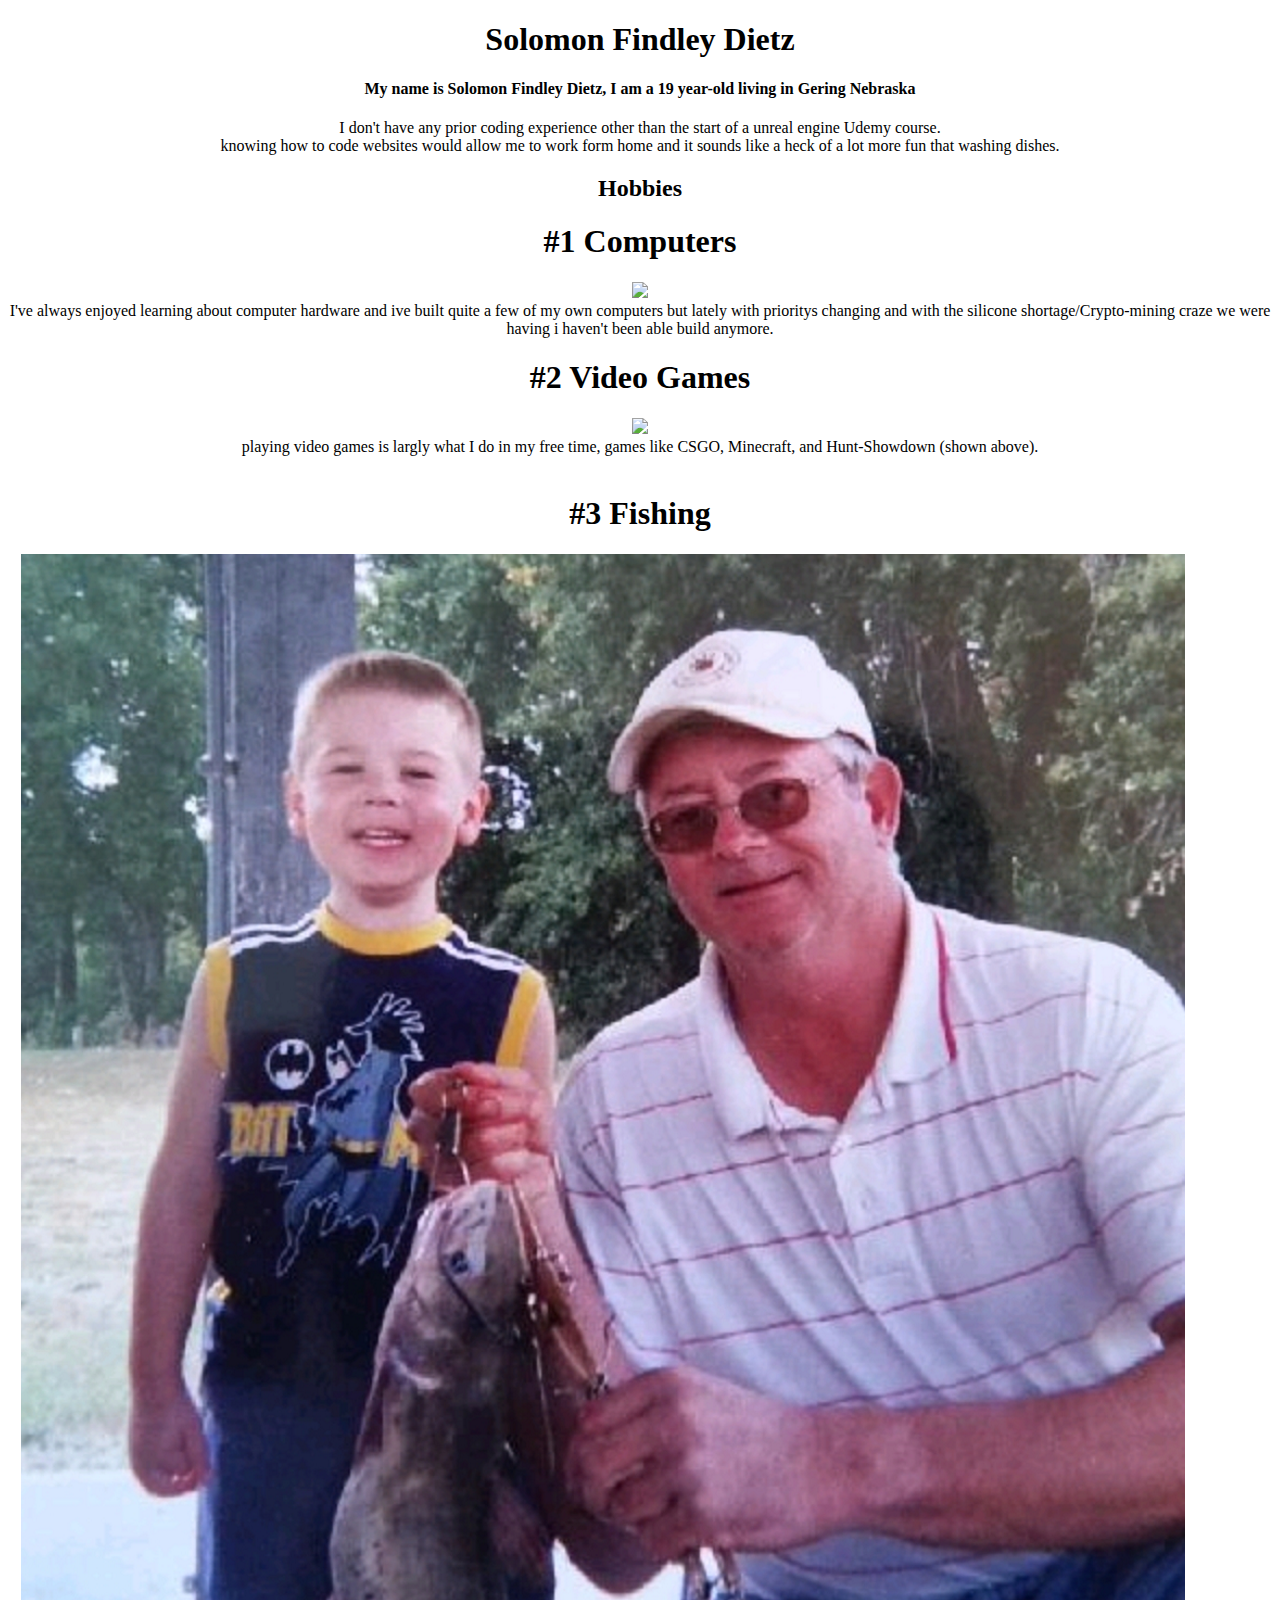
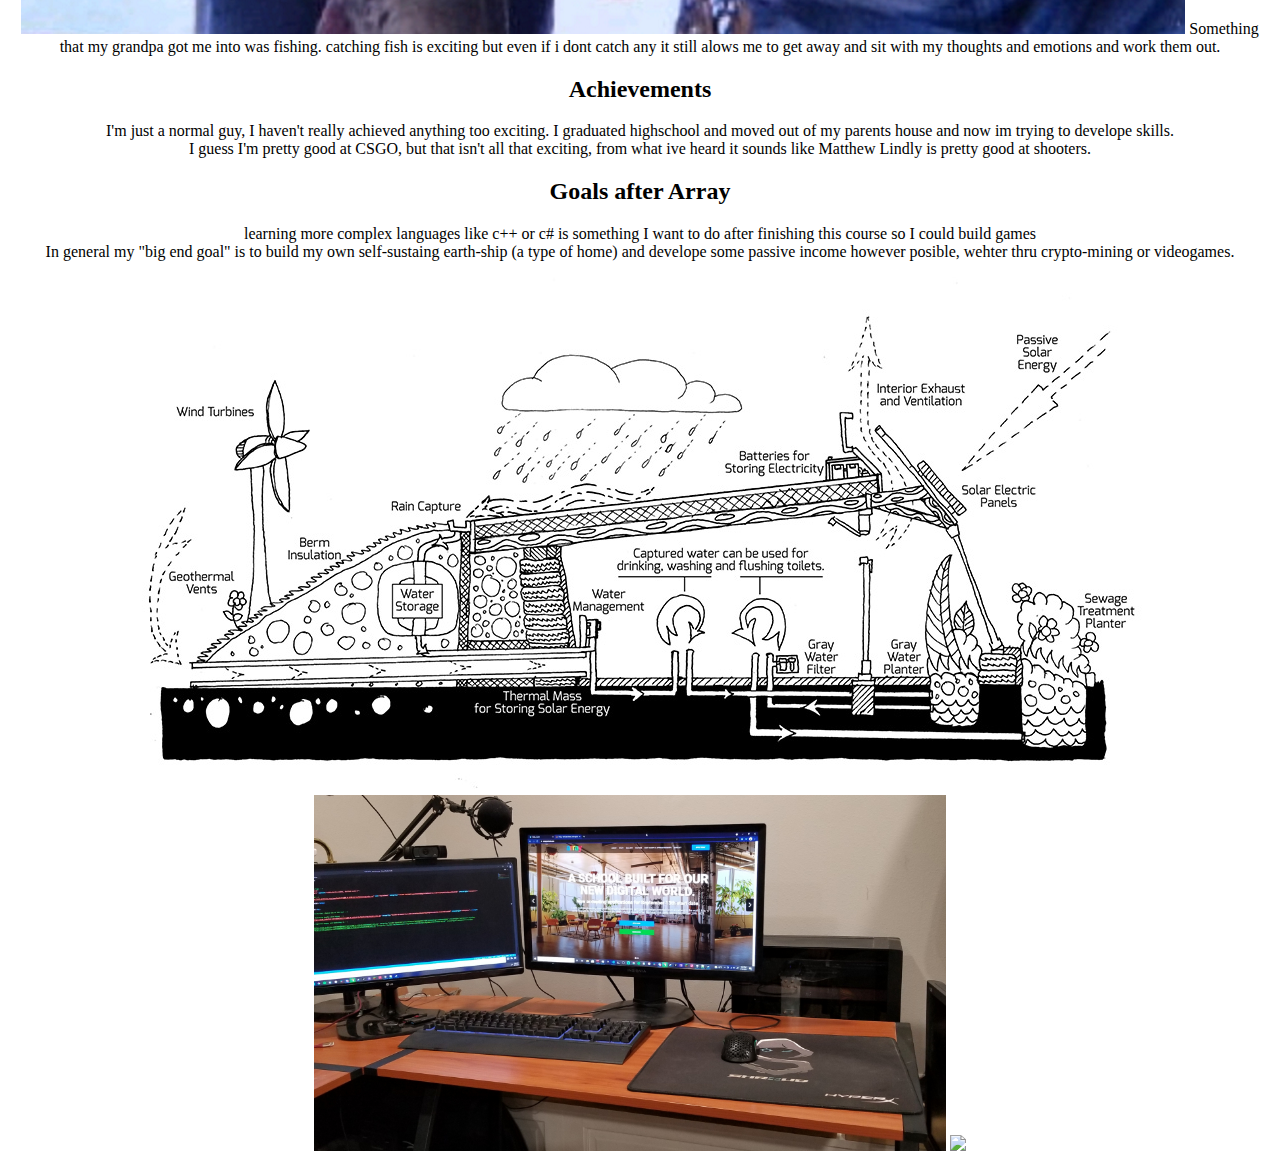
==== index.html @ b303cef9 "hello" ====
<!doctype html>
<html lang="en">
  <head>
    <link href="https://cdn.jsdelivr.net/npm/bootstrap@5.0.2/dist/css/bootstrap.min.css" rel="stylesheet" integrity="sha384-EVSTQN3/azprG1Anm3QDgpJLIm9Nao0Yz1ztcQTwFspd3yD65VohhpuuCOmLASjC" crossorigin="anonymous">
    <!-- Required meta tags -->
    <meta charset="utf-8">
    <meta name="viewport" content="width=device-width, initial-scale=1">
</head>
  <body>
     <div class="container-md" style="text-align:center">
        <div class="row gy-2 bg-light">
         <h1>Solomon Findley Dietz</h1>
            <h4 class="bg-light">
                My name is Solomon Findley Dietz, I am a 19 year-old living in Gering Nebraska<br />
            </h4>
            <p>
                I don't have any prior coding experience other than the start of a unreal engine Udemy course.<br /> knowing how to code websites would allow me to work form home and it sounds like a heck of a lot more fun that washing dishes.
            </p>
            <div class="row gy-5">
                <h2>
                    Hobbies
                </h2> 
                <!--<div class="accordion" id="accordionExample">
            <div class="accordion-item">
              <h2 class="accordion-header" id="headingOne">
                <button class="accordion-button" type="button" data-bs-toggle="collapse" data-bs-target="#collapseOne" aria-expanded="true" aria-controls="collapseOne">
                  #1 Computers
                </button>
              </h2>
              <div id="collapseOne" class="accordion-collapse collapse show" aria-labelledby="headingOne" data-bs-parent="#accordionExample">
                <div class="accordion-body">
                    <div class="row gy-4 bg-secondary bg-gradient text-white"><img src="assets\PC.png"><br />I've always enjoyed learning about computer hardware and ive built quite a few of my own computers but lately with prioritys changing and with the silicone shortage/Crypto-mining craze we were having i havent been able build anymore.</div>
                </div>
              </div>
            </div>
            <div class="accordion-item">
              <h2 class="accordion-header" id="headingTwo">
                <button class="accordion-button collapsed" type="button" data-bs-toggle="collapse" data-bs-target="#collapseTwo" aria-expanded="false" aria-controls="collapseTwo">
                  #2 Videogames
                </button>
              </h2>
              <div id="collapseTwo" class="accordion-collapse collapse" aria-labelledby="headingTwo" data-bs-parent="#accordionExample">
                <div class="accordion-body">
                    <div class="row gy-4 bg-primary bg-gradient" style="text-align: center;"> <img src="assets\Hunt.gif" width="100%"><br />video games in my free time is normal for me, games like CSGO, Minecraft, Hunt-Showdown.</div>
                </div>
              </div>
            </div>
            <div class="accordion-item">
              <h2 class="accordion-header" id="headingThree">
                <button class="accordion-button collapsed" type="button" data-bs-toggle="collapse" data-bs-target="#collapseThree" aria-expanded="false" aria-controls="collapseThree">
                  #3 Fishing
                </button>
              </h2>
              <div id="collapseThree" class="accordion-collapse collapse" aria-labelledby="headingThree" data-bs-parent="#accordionExample">
                <div class="accordion-body">
                    <div class="row gy-4 bg-info bg-gradient"><img src="assets\Fishing.png">Something that my grandpa got me into was fishing. catching fish is exciting but even if i dont catch any it still alows me to get away and sit with my thoughts and emotions and work them out.
                </div>
              </div>
            </div>
        -->
                        <p> <div class="row gy-4 bg-secondary bg-gradient text-white"><h1>#1 Computers</h1> <img src="assets\PC.png"><br />I've always enjoyed learning about computer hardware and ive built quite a few of my own computers but lately with prioritys changing and with the silicone shortage/Crypto-mining craze we were having i haven't been able build anymore.</div>
                        <div class="row gy-0 bg-primary bg-gradient text-white"> <h1>#2 Video Games</h1> <img src="assets\Hunt.gif"><br /> playing video games is largly what I do in my free time, games like CSGO, Minecraft, and Hunt-Showdown (shown above).</div><br />
                        <div class="row gy-4 bg-info bg-gradient text-white"><h1>#3 Fishing</h1> <img src="assets\Fishing.png"> Something that my grandpa got me into was fishing. catching fish is exciting but even if i dont catch any it still alows me to get away and sit with my thoughts and emotions and work them out.</div></p>
                        
                    </div>
                     
            <div class="row gy-5">
                <h2>
                Achievements
                </h2>
                    <p>I'm just a normal guy, I haven't really achieved anything too exciting. I graduated highschool and moved out of my parents house and now im trying to develope skills.<br />
                    I guess I'm pretty good at CSGO, but that isn't all that exciting, from what ive heard it sounds like Matthew Lindly is pretty good at shooters.</p>
            </div>
            <h2>
                Goals after Array
            </h2>
            <p>
                learning more complex languages like c++ or c# is something I want to do after finishing this course so I could build games<br />
                In general my "big end goal" is to build my own self-sustaing earth-ship (a type of home) and develope some passive income however posible, wehter thru crypto-mining or videogames.
            </p>
        </div>
            <div class="row bg-dark">
                <img src="assets\Earthship-systems.jpg">
                <img src="assets\csgo.gif" alt="" width="%" >
                <img src="assets\Desk.jpg" alt="" width="50%">
                <img src="assets\Rainbow.jpg" width="50%"
            </div>
        </div>   
    
       

    <script src="https://cdn.jsdelivr.net/npm/bootstrap@5.0.2/dist/js/bootstrap.bundle.min.js" integrity="sha384-MrcW6ZMFYlzcLA8Nl+NtUVF0sA7MsXsP1UyJoMp4YLEuNSfAP+JcXn/tWtIaxVXM" crossorigin="anonymous"></script>
  </body>
</html>
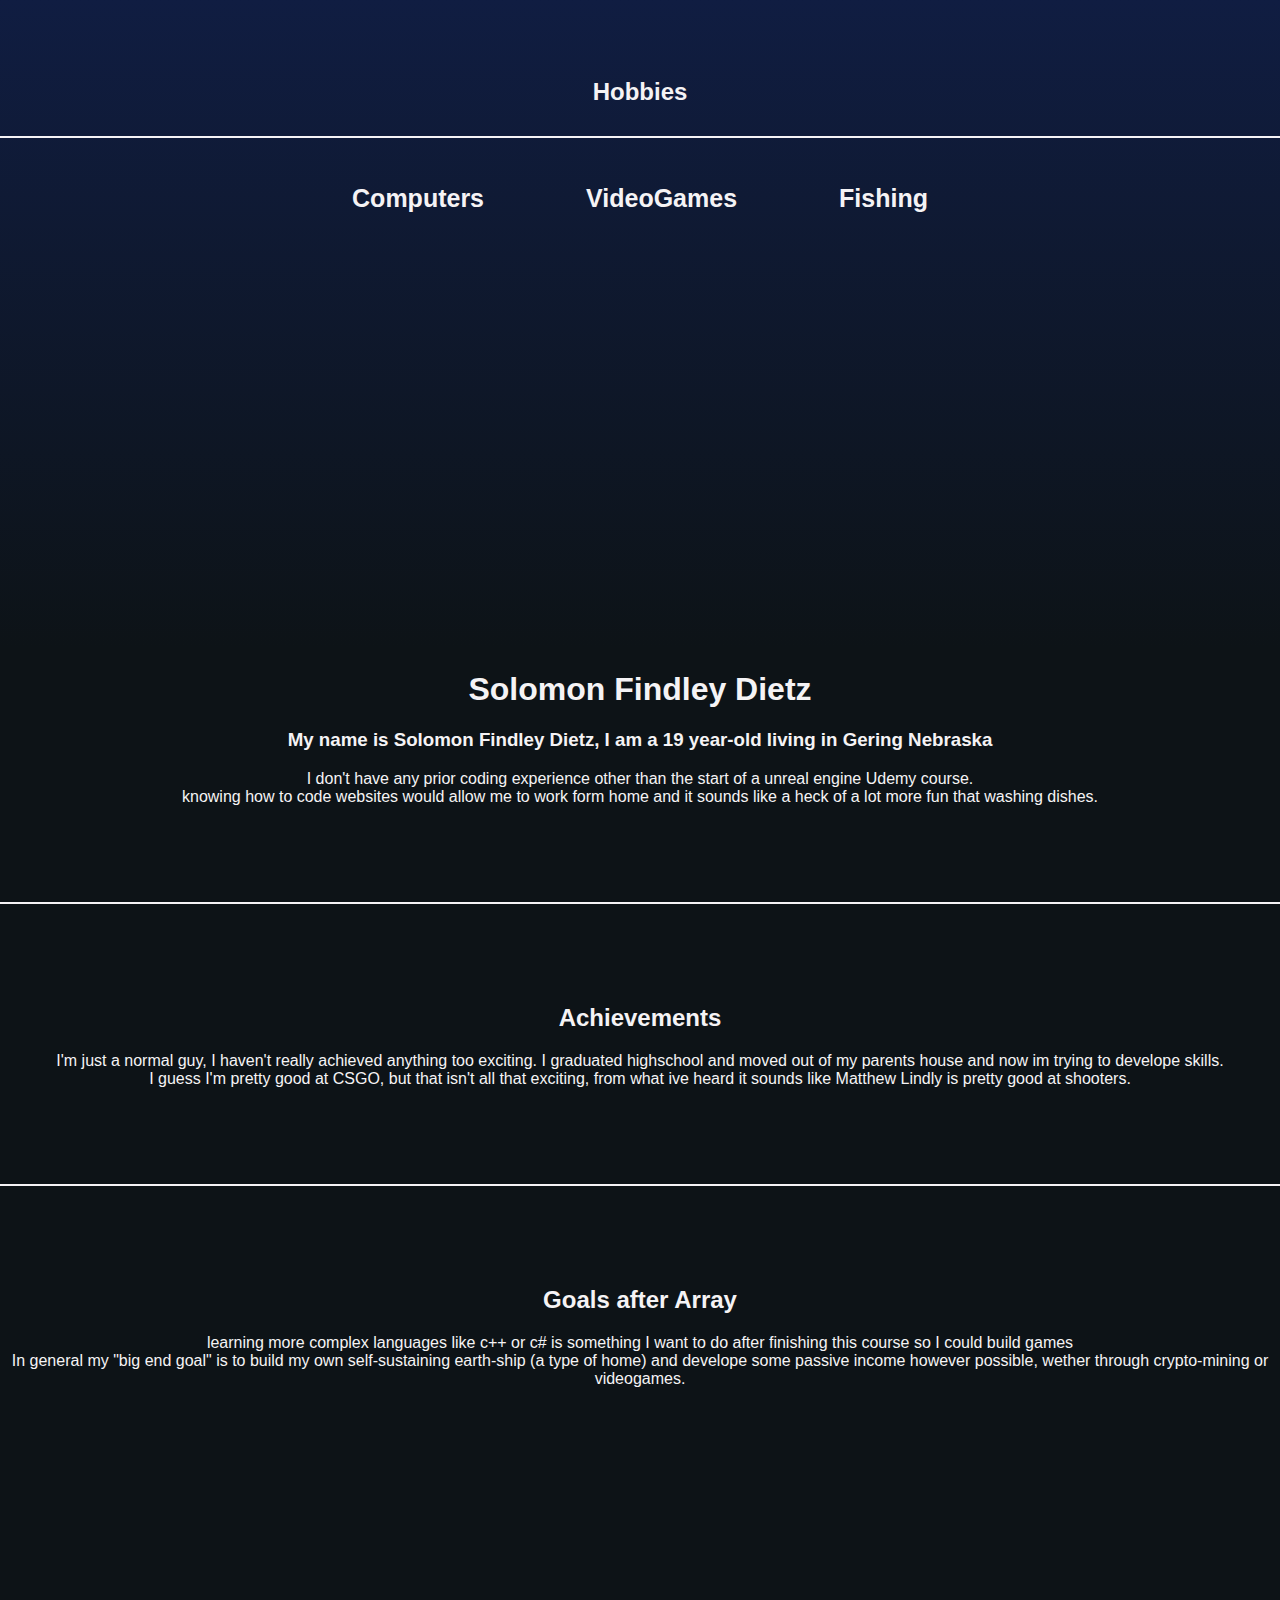
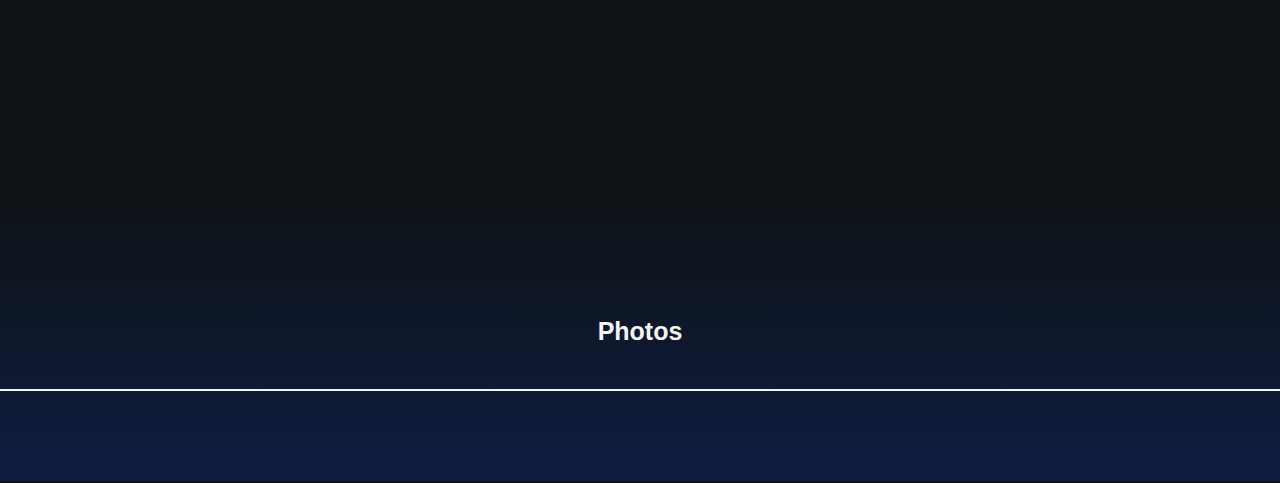
==== commit a124ab24: "updated-website" ====
--- a/index.html
+++ b/index.html
@@ -1,94 +1,89 @@
 <!doctype html>
 <html lang="en">
-  <head>
-    <link href="https://cdn.jsdelivr.net/npm/bootstrap@5.0.2/dist/css/bootstrap.min.css" rel="stylesheet" integrity="sha384-EVSTQN3/azprG1Anm3QDgpJLIm9Nao0Yz1ztcQTwFspd3yD65VohhpuuCOmLASjC" crossorigin="anonymous">
-    <!-- Required meta tags -->
-    <meta charset="utf-8">
-    <meta name="viewport" content="width=device-width, initial-scale=1">
+
+<head>
+  <link rel="stylesheet" href="Style.css">
+  <link rel="icon" type="image/png" sizes="32x32" href="/assets/favicon.ico">
+  <!-- Required meta tags -->
+  <meta charset="utf-8">
+  <meta name="viewport" content="width=device-width, initial-scale=1">
+  <title>Solomon</title>
 </head>
-  <body>
-     <div class="container-md" style="text-align:center">
-        <div class="row gy-2 bg-light">
-         <h1>Solomon Findley Dietz</h1>
-            <h4 class="bg-light">
-                My name is Solomon Findley Dietz, I am a 19 year-old living in Gering Nebraska<br />
-            </h4>
-            <p>
-                I don't have any prior coding experience other than the start of a unreal engine Udemy course.<br /> knowing how to code websites would allow me to work form home and it sounds like a heck of a lot more fun that washing dishes.
-            </p>
-            <div class="row gy-5">
-                <h2>
-                    Hobbies
-                </h2> 
-                <!--<div class="accordion" id="accordionExample">
-            <div class="accordion-item">
-              <h2 class="accordion-header" id="headingOne">
-                <button class="accordion-button" type="button" data-bs-toggle="collapse" data-bs-target="#collapseOne" aria-expanded="true" aria-controls="collapseOne">
-                  #1 Computers
-                </button>
-              </h2>
-              <div id="collapseOne" class="accordion-collapse collapse show" aria-labelledby="headingOne" data-bs-parent="#accordionExample">
-                <div class="accordion-body">
-                    <div class="row gy-4 bg-secondary bg-gradient text-white"><img src="assets\PC.png"><br />I've always enjoyed learning about computer hardware and ive built quite a few of my own computers but lately with prioritys changing and with the silicone shortage/Crypto-mining craze we were having i havent been able build anymore.</div>
-                </div>
-              </div>
-            </div>
-            <div class="accordion-item">
-              <h2 class="accordion-header" id="headingTwo">
-                <button class="accordion-button collapsed" type="button" data-bs-toggle="collapse" data-bs-target="#collapseTwo" aria-expanded="false" aria-controls="collapseTwo">
-                  #2 Videogames
-                </button>
-              </h2>
-              <div id="collapseTwo" class="accordion-collapse collapse" aria-labelledby="headingTwo" data-bs-parent="#accordionExample">
-                <div class="accordion-body">
-                    <div class="row gy-4 bg-primary bg-gradient" style="text-align: center;"> <img src="assets\Hunt.gif" width="100%"><br />video games in my free time is normal for me, games like CSGO, Minecraft, Hunt-Showdown.</div>
-                </div>
-              </div>
-            </div>
-            <div class="accordion-item">
-              <h2 class="accordion-header" id="headingThree">
-                <button class="accordion-button collapsed" type="button" data-bs-toggle="collapse" data-bs-target="#collapseThree" aria-expanded="false" aria-controls="collapseThree">
-                  #3 Fishing
-                </button>
-              </h2>
-              <div id="collapseThree" class="accordion-collapse collapse" aria-labelledby="headingThree" data-bs-parent="#accordionExample">
-                <div class="accordion-body">
-                    <div class="row gy-4 bg-info bg-gradient"><img src="assets\Fishing.png">Something that my grandpa got me into was fishing. catching fish is exciting but even if i dont catch any it still alows me to get away and sit with my thoughts and emotions and work them out.
-                </div>
-              </div>
-            </div>
-        -->
-                        <p> <div class="row gy-4 bg-secondary bg-gradient text-white"><h1>#1 Computers</h1> <img src="assets\PC.png"><br />I've always enjoyed learning about computer hardware and ive built quite a few of my own computers but lately with prioritys changing and with the silicone shortage/Crypto-mining craze we were having i haven't been able build anymore.</div>
-                        <div class="row gy-0 bg-primary bg-gradient text-white"> <h1>#2 Video Games</h1> <img src="assets\Hunt.gif"><br /> playing video games is largly what I do in my free time, games like CSGO, Minecraft, and Hunt-Showdown (shown above).</div><br />
-                        <div class="row gy-4 bg-info bg-gradient text-white"><h1>#3 Fishing</h1> <img src="assets\Fishing.png"> Something that my grandpa got me into was fishing. catching fish is exciting but even if i dont catch any it still alows me to get away and sit with my thoughts and emotions and work them out.</div></p>
-                        
-                    </div>
-                     
-            <div class="row gy-5">
-                <h2>
-                Achievements
-                </h2>
-                    <p>I'm just a normal guy, I haven't really achieved anything too exciting. I graduated highschool and moved out of my parents house and now im trying to develope skills.<br />
-                    I guess I'm pretty good at CSGO, but that isn't all that exciting, from what ive heard it sounds like Matthew Lindly is pretty good at shooters.</p>
-            </div>
-            <h2>
-                Goals after Array
-            </h2>
-            <p>
-                learning more complex languages like c++ or c# is something I want to do after finishing this course so I could build games<br />
-                In general my "big end goal" is to build my own self-sustaing earth-ship (a type of home) and develope some passive income however posible, wehter thru crypto-mining or videogames.
-            </p>
-        </div>
-            <div class="row bg-dark">
-                <img src="assets\Earthship-systems.jpg">
-                <img src="assets\csgo.gif" alt="" width="%" >
-                <img src="assets\Desk.jpg" alt="" width="50%">
-                <img src="assets\Rainbow.jpg" width="50%"
-            </div>
-        </div>   
-    
-       
 
-    <script src="https://cdn.jsdelivr.net/npm/bootstrap@5.0.2/dist/js/bootstrap.bundle.min.js" integrity="sha384-MrcW6ZMFYlzcLA8Nl+NtUVF0sA7MsXsP1UyJoMp4YLEuNSfAP+JcXn/tWtIaxVXM" crossorigin="anonymous"></script>
-  </body>
+<body >
+  <div class="grad">
+    <h2>
+    Hobbies
+    </h2>
+    <div class=space2>
+      <div class=Line></div>
+    </div>
+    <table>
+      <tr>
+        <td>
+          <a href="Computers.html">
+            <h4>Computers</h4>
+          </a>
+        </td>
+        <td>
+          <a href="VideoGames.html">
+            <h4>VideoGames</h4>
+          </a>
+        </td>
+        <td>
+          <a href="Fishing.html">
+            <h4>Fishing</h4>
+          </a>
+        </td>
+      </tr>
+    </table>
+
+
+
+  </div>
+  <h1>Solomon Findley Dietz</h1>
+  <h3>
+    My name is Solomon Findley Dietz, I am a 19 year-old living in Gering Nebraska<br />
+  </h3>
+  <p>
+    I don't have any prior coding experience other than the start of a unreal engine Udemy course.<br /> knowing how
+    to code websites would allow me to work form home and it sounds like a heck of a lot more fun that washing
+    dishes.
+  </p>
+  <div class=space>
+    <div class=Line></div>
+  </div>
+  <h2>
+    Achievements
+  </h2>
+  <p>I'm just a normal guy, I haven't really achieved anything too exciting. I graduated highschool and moved out
+    of my parents house and now im trying to develope skills.<br />
+    I guess I'm pretty good at CSGO, but that isn't all that exciting, from what ive heard it sounds like Matthew
+    Lindly is pretty good at shooters.</p>
+  <div class=space>
+    <div class=Line></div>
+  </div>
+  <h2>
+    Goals after Array
+  </h2>
+  <p>
+    learning more complex languages like c++ or c# is something I want to do after finishing this course so I could
+    build games<br />
+    In general my "big end goal" is to build my own self-sustaining earth-ship (a type of home) and develope some
+    passive income however possible, wether through crypto-mining or videogames.
+  </p>
+  <table></table>
+  
+  <div class="grad2">
+    <a class="Photos" href="Photos.html">
+    <h4 class="Photos">Photos</h4>
+  </a>
+    <div class=space2>
+    <div class=Line></div>
+  </div>
+  
+  </div>
+  
+</body>
+
 </html>--- a/Style.css
+++ b/Style.css
@@ -0,0 +1,280 @@
+body {
+    background-color: #0D1317;
+	margin-left: auto;
+	margin-right: auto;
+}
+p,h2, h3, h1,h4 {
+    color: #F5F3F5;
+    text-align: center;
+	font-family:Verdana, Geneva, Tahoma, sans-serif;
+	margin-left: auto;
+    margin-right: auto;
+}
+.Line {
+    margin-left: auto;
+    margin-right: auto;
+    width: 1294px;
+    border: 1px solid #F5F3F5;
+}
+.space {
+    padding-top: 80px;
+    padding-bottom: 80px;
+}
+.space2 {
+    padding-top: 10px;
+    padding-bottom: 10px;
+}
+.img {
+    display: block;
+    margin-left: auto;
+    margin-right: auto;
+    border-radius: 60px;
+}
+.grad2 {
+    margin-bottom: -10px;
+    padding-top: 80px;
+    padding-bottom: 80px;
+    background-image: linear-gradient(#ffffff00, #101D42);
+}
+table {
+    margin-left: auto;
+    margin-right: auto;
+    padding-bottom: 400px;
+}
+td {
+    padding-left: 50px;
+    padding-right: 50px;
+}
+tr {
+    text-align: center;
+    
+}
+h4:hover {
+    color: #2AF5FF;
+}
+a {
+    font-size: 25px;
+    text-decoration: none;
+}
+.grad {
+    background-image: linear-gradient(#101D42, #ffffff00);
+    padding-top: 60px;
+    margin-top: -10px;
+}
+
+
+
+
+
+.shape {
+	-webkit-transform-style: preserve-3d;
+	-webkit-animation: spin 8s infinite linear;
+    position: relative;
+    width: 160px;
+    font-size: 0;
+    margin: auto;
+    margin-top: 100px;
+}
+.square {
+	display: inline-block;
+	width: 10px;
+	height: 10px;
+}
+.head {
+	width: 80px;
+	height: 160px;
+    margin: auto;
+    -webkit-animation: headmov 10s infinite linear;
+    -webkit-transform-style: preserve-3d;
+}
+.head .face {
+	height: 80px;
+	width: 80px;
+	position: absolute;
+}
+.head .face.front {
+	 -webkit-transform: translateZ(40px);
+}
+.head .face.left {
+	-webkit-transform: rotateY(-90deg) translateZ(40px);
+}
+.head .face.right {
+	-webkit-transform: rotateY(90deg) translateZ(40px);
+}
+.head .face.top {
+	-webkit-transform: rotateX(-90deg) translateZ(40px);
+}
+.head .face.bottom {
+	-webkit-transform: rotateX(-90deg) translateZ(-40px);
+}
+.head .face.back {
+	-webkit-transform: translateZ(-40px);
+}
+
+.middle {
+	position: absolute;
+	top: 80px;
+	-webkit-transform-style: preserve-3d;
+}
+.middle .arm {
+	position: absolute;
+	width: 40px;
+	height: 240px;
+	top: -120px;
+	-webkit-animation: arm 3s infinite linear;
+	-webkit-transform-style: preserve-3d;
+}
+.middle .arm.arm-right {
+	left: 120px;
+	animation-direction: reverse;
+}
+.middle .arm>div {
+	position: absolute;
+	top: 120px;
+}
+.middle .arm .front {
+	-webkit-transform: translateZ(20px);
+}
+.middle .arm .left {
+	-webkit-transform: rotateY(-90deg) translateZ(20px);
+}
+.middle .arm .right {
+	-webkit-transform: rotateY(90deg) translateZ(20px);
+}
+.middle .arm .back {
+	-webkit-transform: translateZ(-20px);
+}
+.middle .arm .top {
+	-webkit-transform: rotateX(90deg) translateZ(20px);
+}
+.middle .arm .bottom {
+	-webkit-transform: rotateX(90deg) translateZ(-100px);
+}
+.middle .body {
+	-webkit-transform-style: preserve-3d;
+	width: 80px;
+	left: 40px;
+	position: absolute;
+}
+.middle .body>div {
+	position: absolute;
+}
+.middle .body .front {
+	-webkit-transform: translateZ(-20px);
+}
+.middle .body .left {
+	width: 40px;
+	-webkit-transform: rotateY(-90deg) translateZ(20px);
+}
+.middle .body .right {
+	width: 40px;
+	-webkit-transform: rotateY(90deg) translateZ(60px);
+}
+.middle .body .back {
+	-webkit-transform: translateZ(20px);
+}
+.middle .body .top {
+	-webkit-transform: rotateX(90deg) translateZ(20px);
+}
+.middle .body .bottom {
+	-webkit-transform: rotateX(90deg) translateZ(-100px);
+}
+
+.legs {
+    position: absolute;
+    top: 190px;
+    left: 40px;
+    -webkit-transform-style: preserve-3d;
+}
+.legs>div {
+	position: absolute;
+	-webkit-transform-style: preserve-3d;
+    -webkit-animation: arm 3s infinite linear;
+}
+.legs .leg-left {
+	animation-direction: reverse;
+}
+.legs .leg-right {
+    left: 40px;
+}
+.legs>div>div {
+	width: 40px;
+	position: absolute;
+}
+.legs .front {
+	-webkit-transform: translateZ(20px);
+}
+.legs .back {
+	-webkit-transform: translateZ(-20px);
+}
+.legs .left {
+	-webkit-transform: rotateY(-90deg) translateZ(20px);
+}
+.legs .right {
+	-webkit-transform: rotateY(90deg) translateZ(20px);
+}
+.legs .bottom {
+	-webkit-transform: rotateX(90deg) translateZ(-100px);
+}
+
+.green1 {
+	background-color: #42743D;
+}
+.green2 {
+	background-color: #406C3B;
+}
+.green3 {
+	background-color: #345D31;
+}
+.green4 {
+	background-color: #539148;
+}
+.green5 {
+	background-color: #648E5C;
+}
+.green6 {
+	background-color: #769B6B;
+}
+.blue1 {
+	background-color: #00ACAB;
+}
+.blue2 {
+	background-color: #009895;
+}
+.violet1 {
+	background-color: #463D9D;
+}
+.violet2 {
+	background-color: #3A3382;
+}
+.black {
+	background-color: #000;
+}
+.grey {
+	background-color: #6A6A6A;
+}
+
+@-webkit-keyframes spin {
+  	from { -webkit-transform: rotateY(0); }
+  	to   { -webkit-transform: rotateY(-360deg); }
+}
+@-webkit-keyframes headmov {
+	0% { -webkit-transform: rotateX(0) rotateY(0); }
+	10% { -webkit-transform: rotateX(30deg) rotateY(0); }
+	20% { -webkit-transform: rotateX(30deg) rotateY(30deg); }
+	30% { -webkit-transform: rotateX(0deg) rotateY(30deg); }
+	40% { -webkit-transform: rotateX(-30deg) rotateY(30deg); }
+	50% { -webkit-transform: rotateX(-30deg) rotateY(0); }
+	60% { -webkit-transform: rotateX(0) rotateY(0); }
+	70% { -webkit-transform: rotateX(0) rotateY(20deg); }
+	80% { -webkit-transform: rotateX(20deg) rotateY(10deg); }
+	90% { -webkit-transform: rotateX(20deg) rotateY(-10deg); }
+	100% { -webkit-transform: rotateX(0) rotateY(0); }
+}
+@-webkit-keyframes arm {
+  	0% { -webkit-transform: rotateX(0); }
+  	25% { -webkit-transform: rotateX(-45deg); }
+  	50% { -webkit-transform: rotateX(0deg); }
+  	75% { -webkit-transform: rotateX(45deg); }
+  	100% { -webkit-transform: rotateX(0); }
+}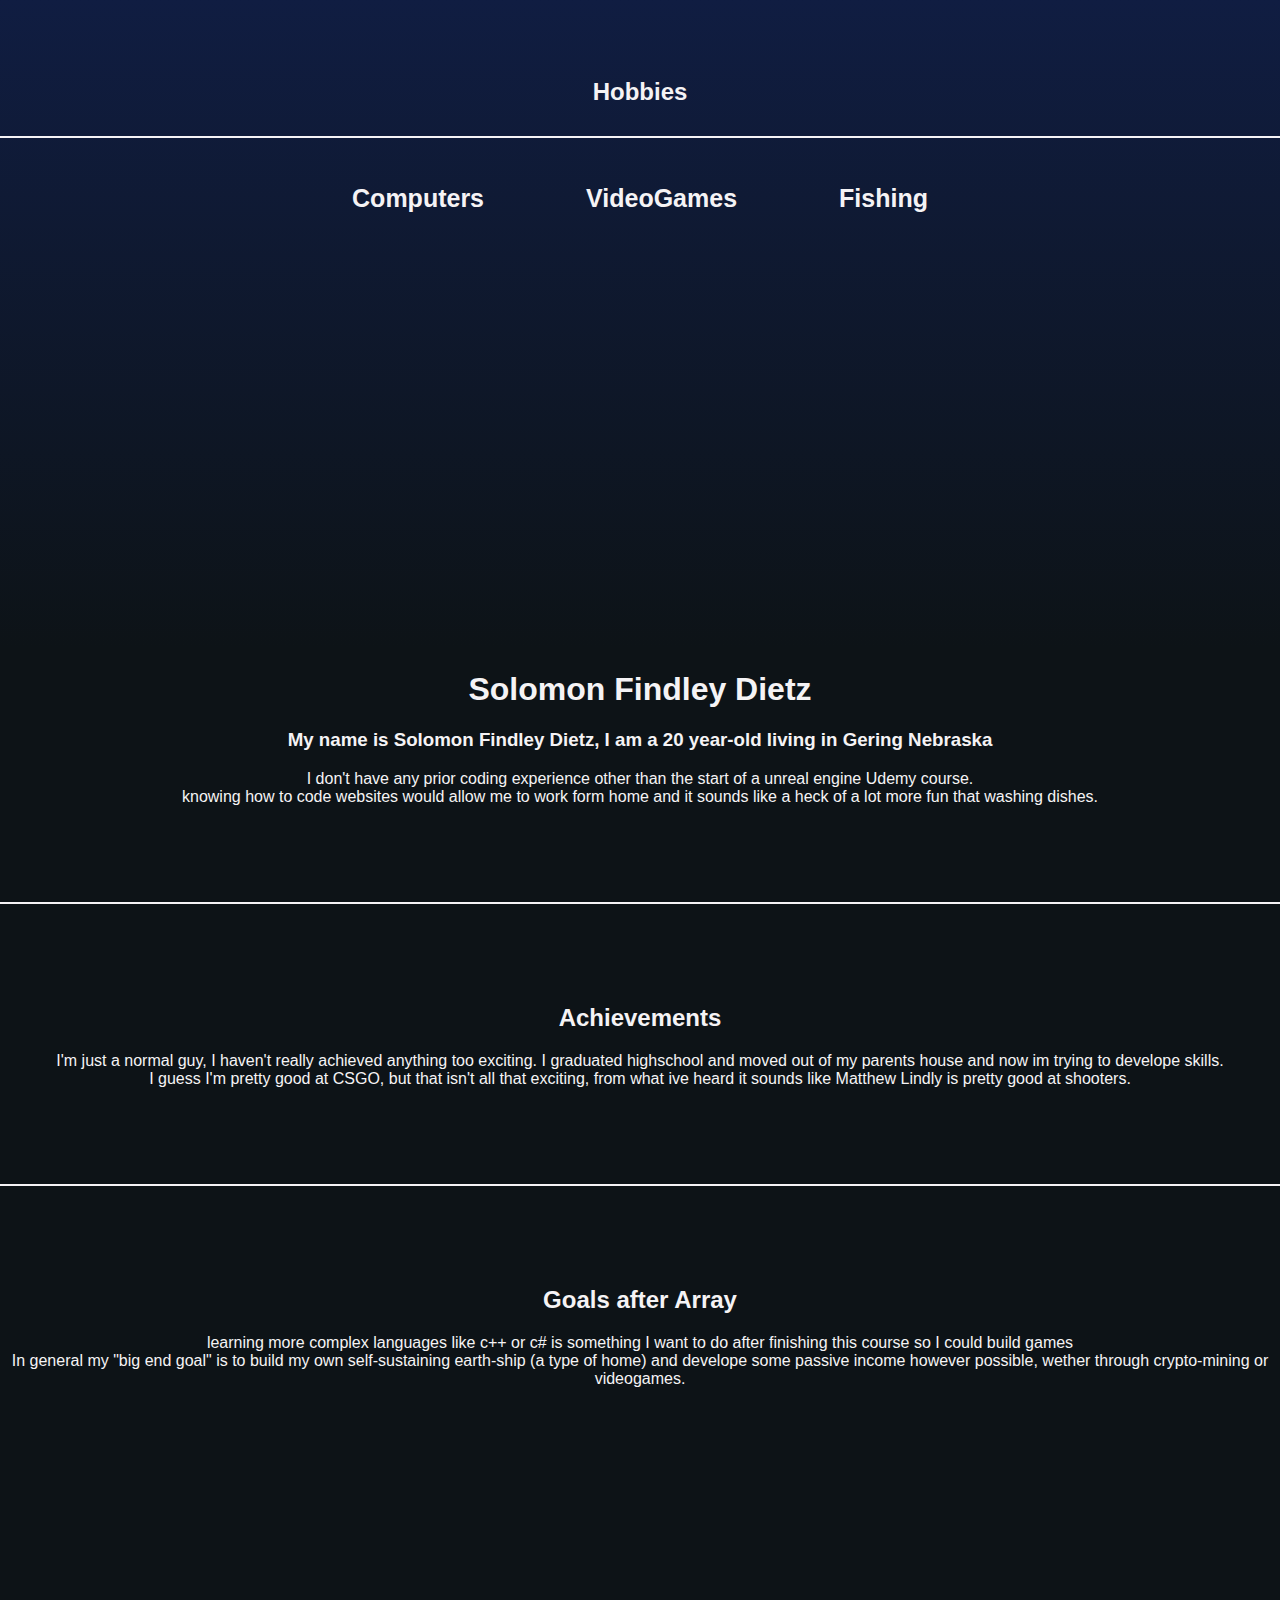
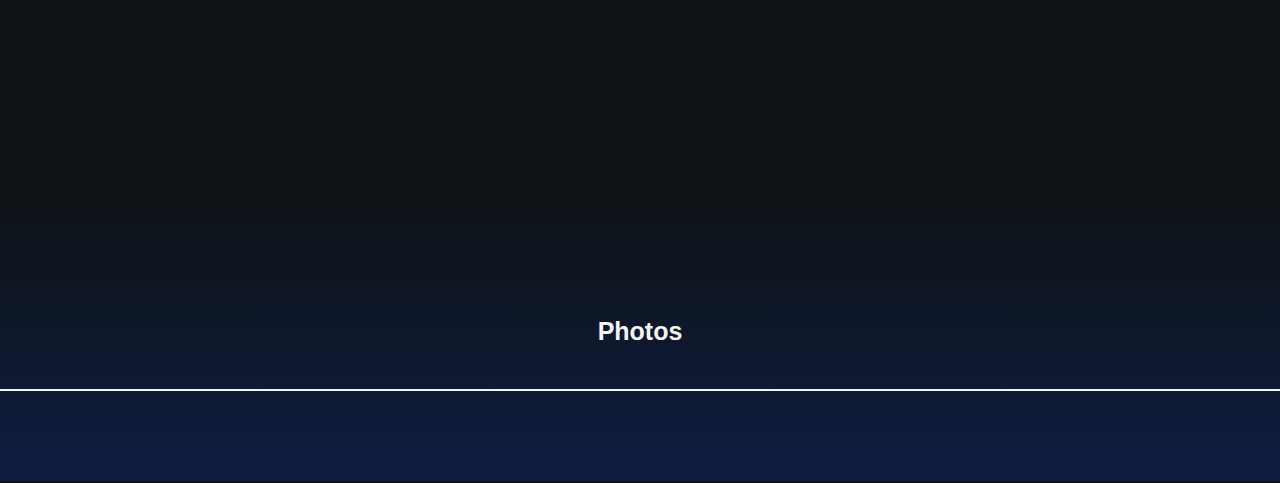
==== commit 90aaeeae: "completed" ====
--- a/index.html
+++ b/index.html
@@ -43,7 +43,7 @@
   </div>
   <h1>Solomon Findley Dietz</h1>
   <h3>
-    My name is Solomon Findley Dietz, I am a 19 year-old living in Gering Nebraska<br />
+    My name is Solomon Findley Dietz, I am a 20 year-old living in Gering Nebraska<br />
   </h3>
   <p>
     I don't have any prior coding experience other than the start of a unreal engine Udemy course.<br /> knowing how
--- a/Style.css
+++ b/Style.css
@@ -61,11 +61,15 @@
     padding-top: 60px;
     margin-top: -10px;
 }
-
-
-
-
-
+.home {
+	padding: 30px;
+	margin-left: 80%; 
+	margin-right: 1px;
+	position: sticky;
+}
+
+
+/* zombie animation */
 .shape {
 	-webkit-transform-style: preserve-3d;
 	-webkit-animation: spin 8s infinite linear;
